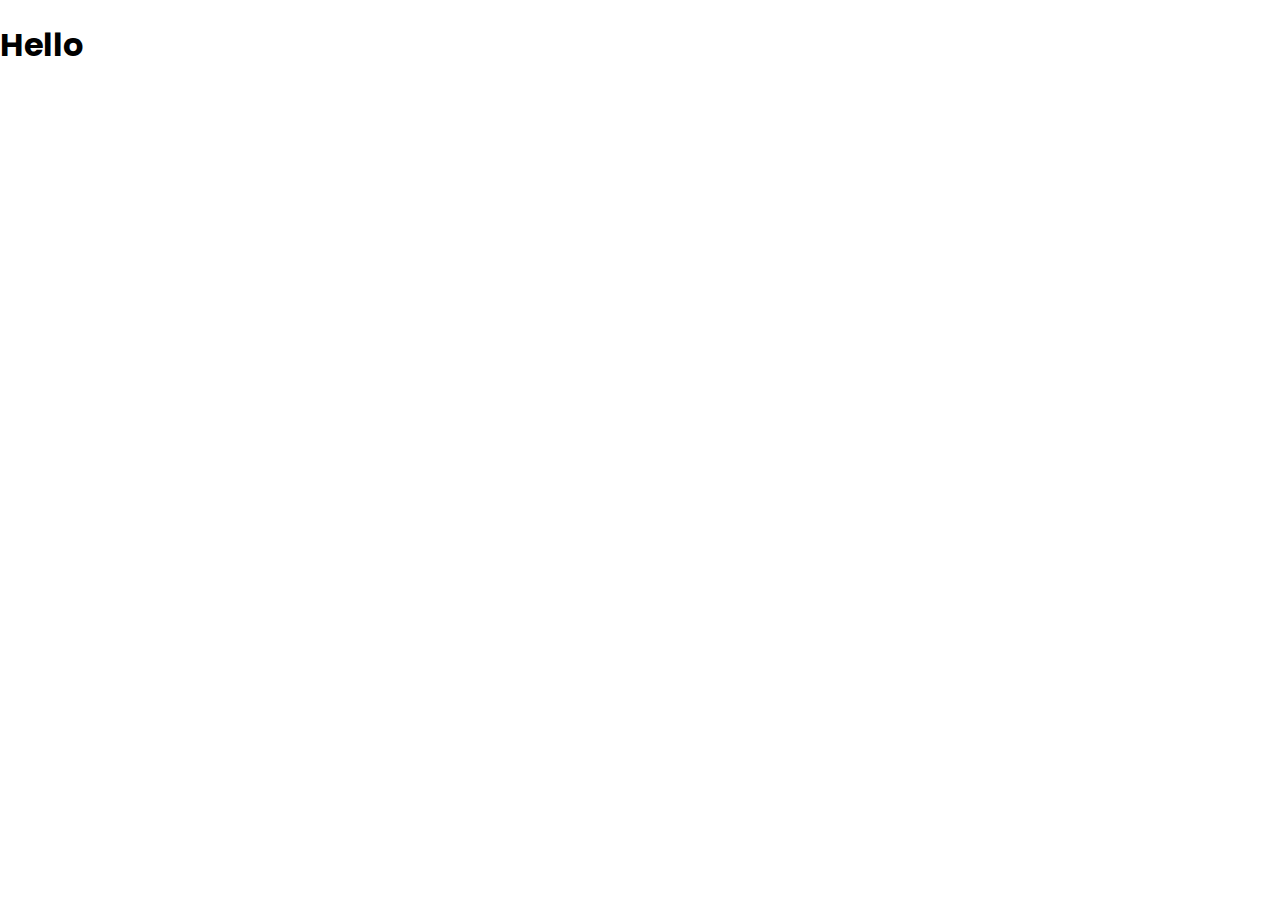
==== quiz-app/index.html @ d6d13562 "Project 1" ====
<!DOCTYPE html>
<html lang="en">
<head>
    <meta charset="UTF-8">
    <meta http-equiv="X-UA-Compatible" content="IE=edge">
    <meta name="viewport" content="width=device-width, initial-scale=1.0">
    <title>Quiz App</title>
    <link rel="stylesheet" href="style.css">
    <script src="script.js" defer></script>
</head>
<body>
    <h1>Hello</h1>
</body>
</html>
---- quiz-app/style.css ----
@import url('https://fonts.googleapis.com/css2?family=Poppins:wght@200;400;600&display=swap');

*{
    box-sizing: border-box;
}

body{
    font-family: 'Poppins', sans-serif;
    margin: 0;
}
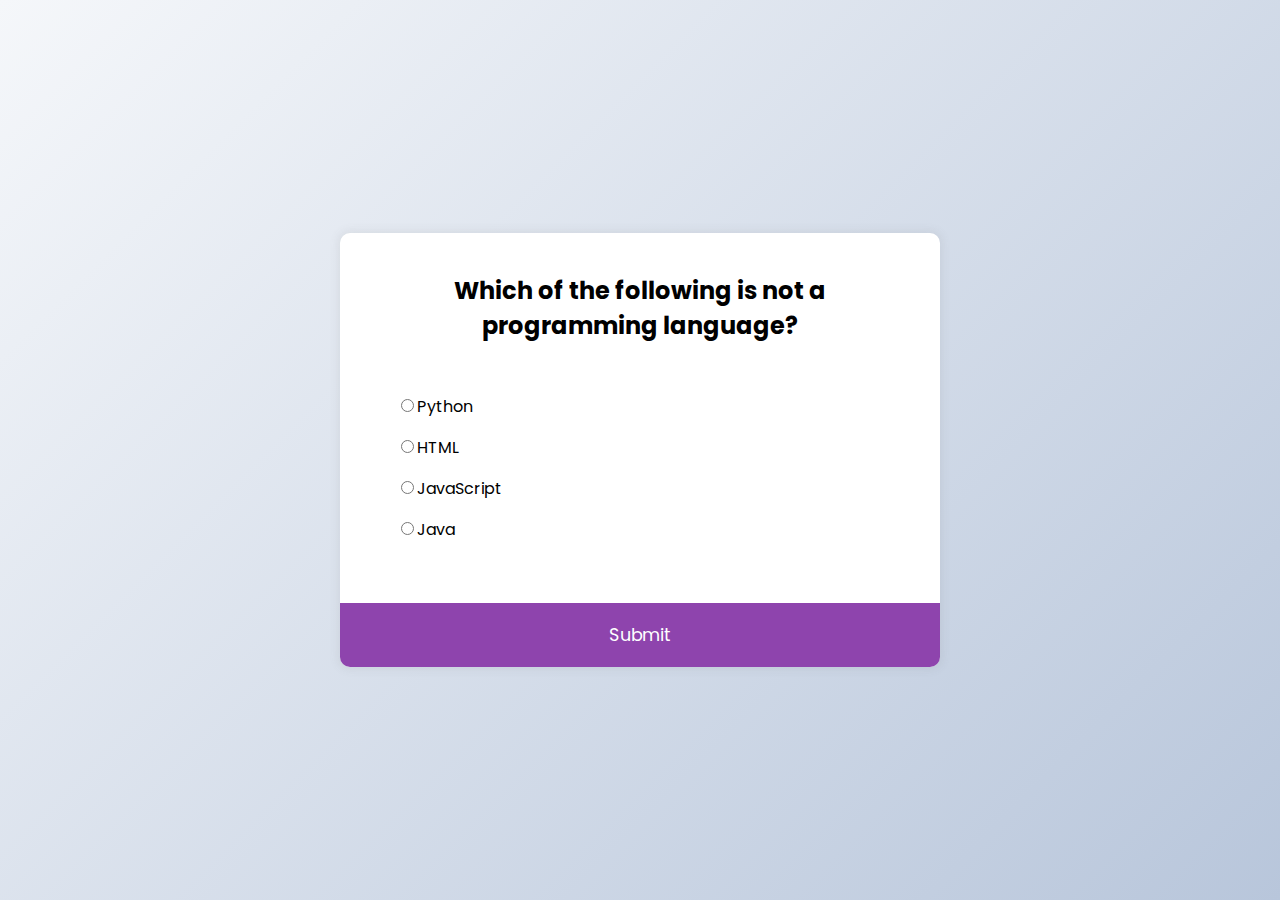
==== commit ae68b5a5: "Project 2: Quiz App" ====
--- a/quiz-app/index.html
+++ b/quiz-app/index.html
@@ -9,6 +9,28 @@
     <script src="script.js" defer></script>
 </head>
 <body>
-    <h1>Hello</h1>
+    <div class="quiz-container" id="quiz">
+        <div class="quiz-header">
+            <h2 id="question">Question</h2>
+            <ul>
+                <!-- Only one 'radio' button in a group can be selected at the same time. -->
+                <!-- The 'label' tag defines a text label for the tag. The label is a normal text, by clicking which, the user can select the form element. It facilitates the use of the form, since it is not always convenient to get into form elements with the cursor. -->
+                <!-- The 'name' attribute specifies the name of an element. The name attribute is used to reference elements in a JavaScript, or to reference form data after a form is submitted. -->
+                <li>
+                    <input type="radio" id="a" name="answer" class="option"><label for="a" id="a_text">option</label>
+                </li>   
+                <li>
+                    <input type="radio" id="b" name="answer" class="option"><label for="b" id="b_text">option</label>
+                </li>
+                <li>
+                    <input type="radio" id="c" name="answer" class="option"><label for="c" id="c_text">option</label>
+                </li>
+                <li>
+                    <input type="radio" id="d" name="answer" class="option"><label for="d" id="d_text">option</label>
+                </li>
+            </ul>
+        </div>
+        <button id="submit">Submit</button>
+    </div>
 </body>
 </html>--- a/quiz-app/style.css
+++ b/quiz-app/style.css
@@ -1,10 +1,77 @@
-@import url('https://fonts.googleapis.com/css2?family=Poppins:wght@200;400;600&display=swap');
+@import url("https://fonts.googleapis.com/css2?family=Poppins:wght@200;400;600&display=swap");
 
-*{
+* {
     box-sizing: border-box;
 }
 
-body{
-    font-family: 'Poppins', sans-serif;
+body {
+    background-color: #b8c6db;
+    background-image: linear-gradient(315deg, #b8c6db 0%, #f5f7fa 100%);
+    display: flex;
+    align-items: center;
+    justify-content: center;
+    font-family: "Poppins", sans-serif;
     margin: 0;
+    min-height: 100vh;
+}
+
+.quiz-container {
+    background-color: #fff;
+    border-radius: 10px;
+    box-shadow: 0 0 10px 2px rgba(100, 100, 100, 0.1);
+    overflow: hidden;
+    width: 600px;
+    max-width: 100%;
+}
+
+.quiz-header {
+    padding: 3.5rem;
+    padding-top: 40px;
+    padding-bottom: 45px;
+}
+
+h2 {
+    padding: 1rem;
+    padding-top: 0;
+    padding-bottom: 35px;
+    text-align: center;
+    margin: 0;
+}
+
+ul {
+    list-style-type: none;
+    padding: 0;
+    margin-bottom: 0;
+}
+
+ul li {
+    font-size: 1rem;
+    margin: 1rem 0;
+}
+
+ul li label {
+    cursor: pointer;
+}
+
+button {
+    background-color: #8e44ad;
+    border: none;
+    color: white;
+    cursor: pointer;
+    display: block;
+    /* Remember the font of body has no effect on 'button' tag so we explicitly have to inherit the font family from it's parent element */
+    font-family: inherit;
+    font-size: 1.1rem;
+    width: 100%;
+    padding: 1.2rem;
+    /* transition: 1s; */
+}
+
+button:hover {
+    background-color: #732d91;
+}
+
+button:focus {
+    background-color: #5e3370;
+    outline: none;
 }